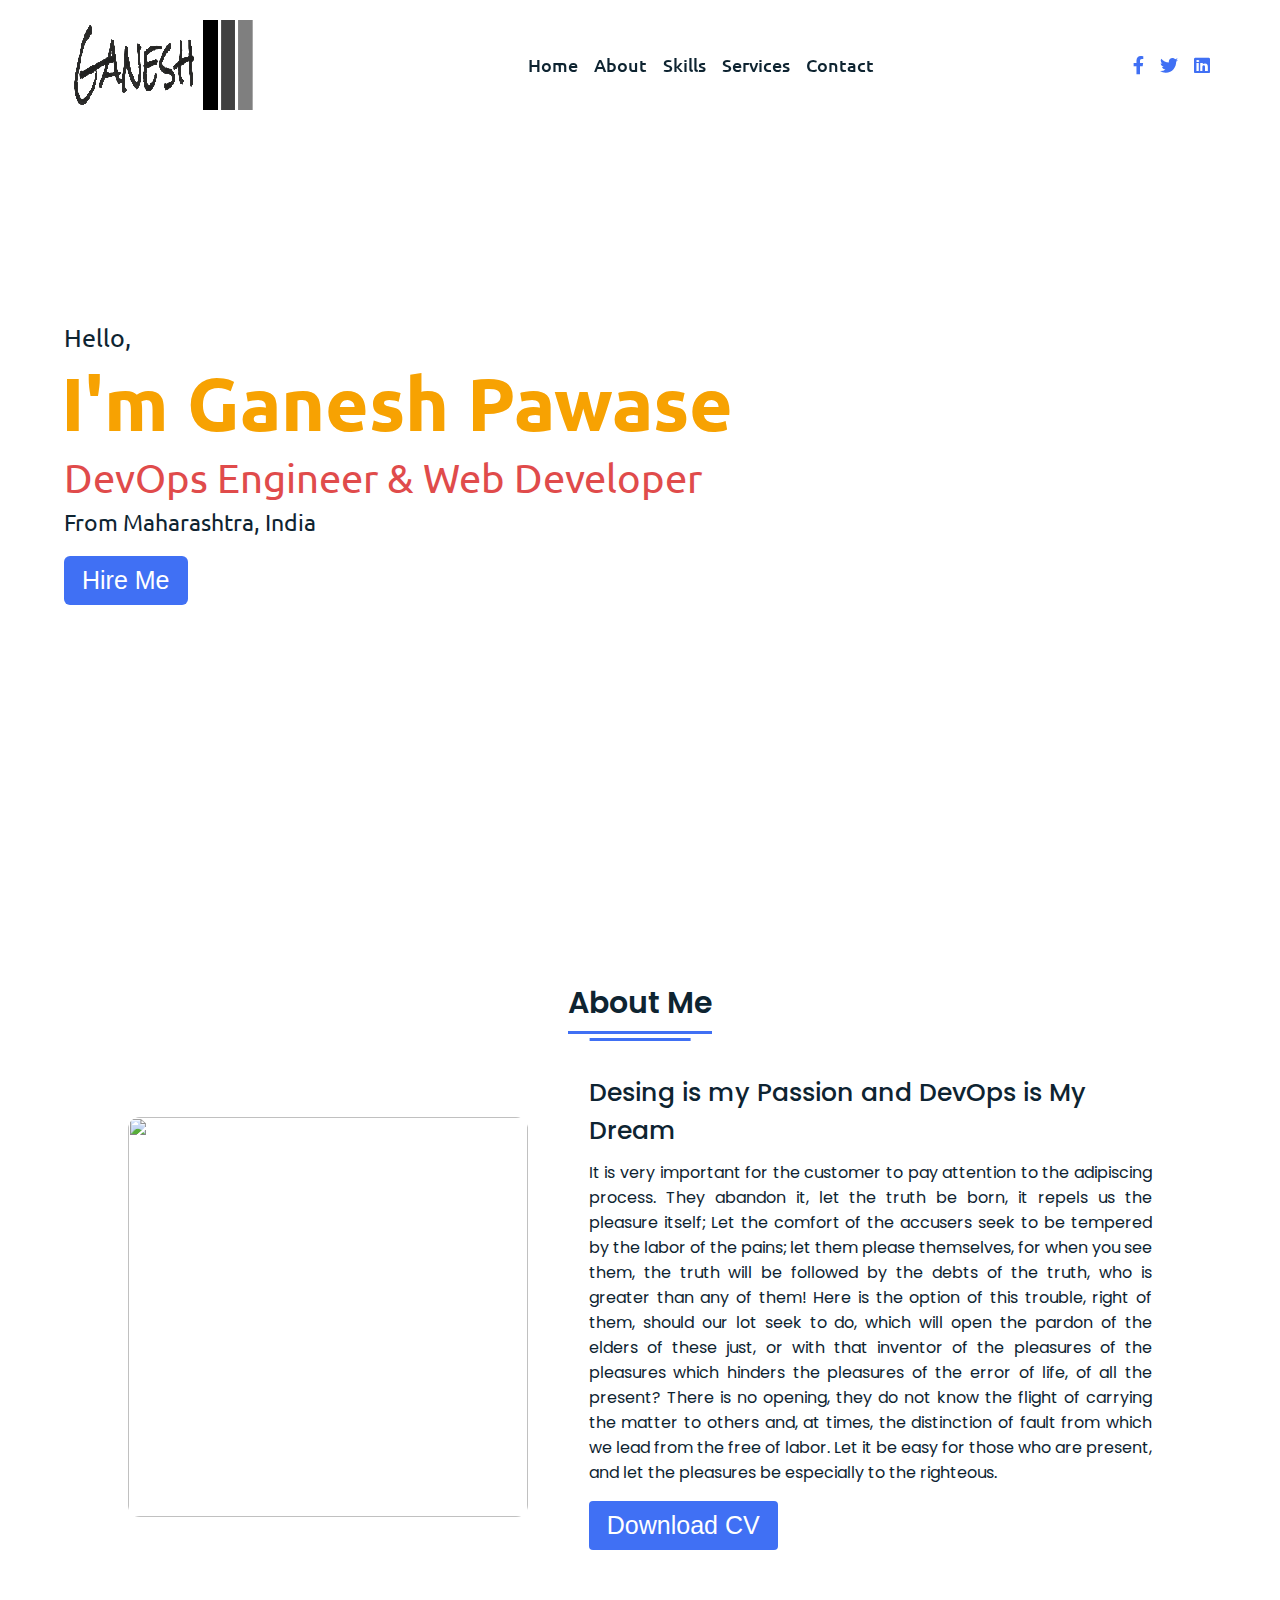
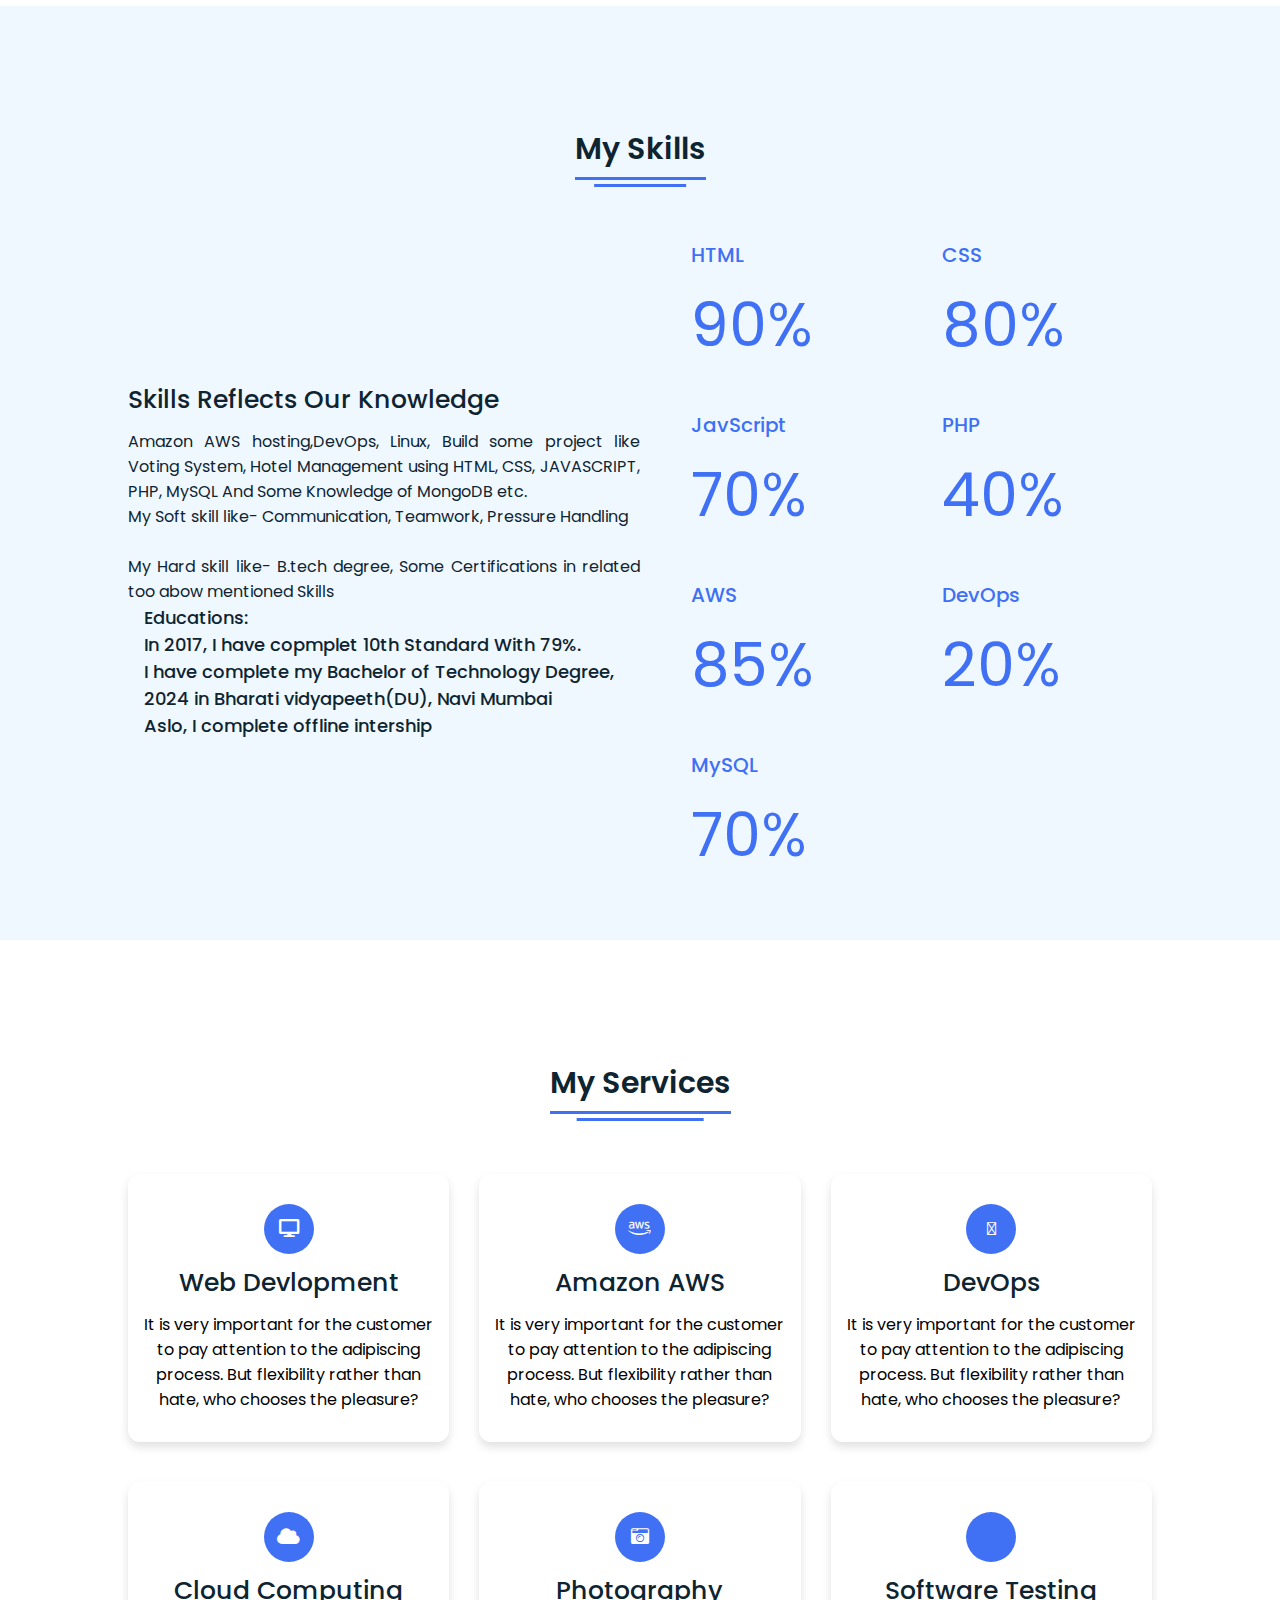
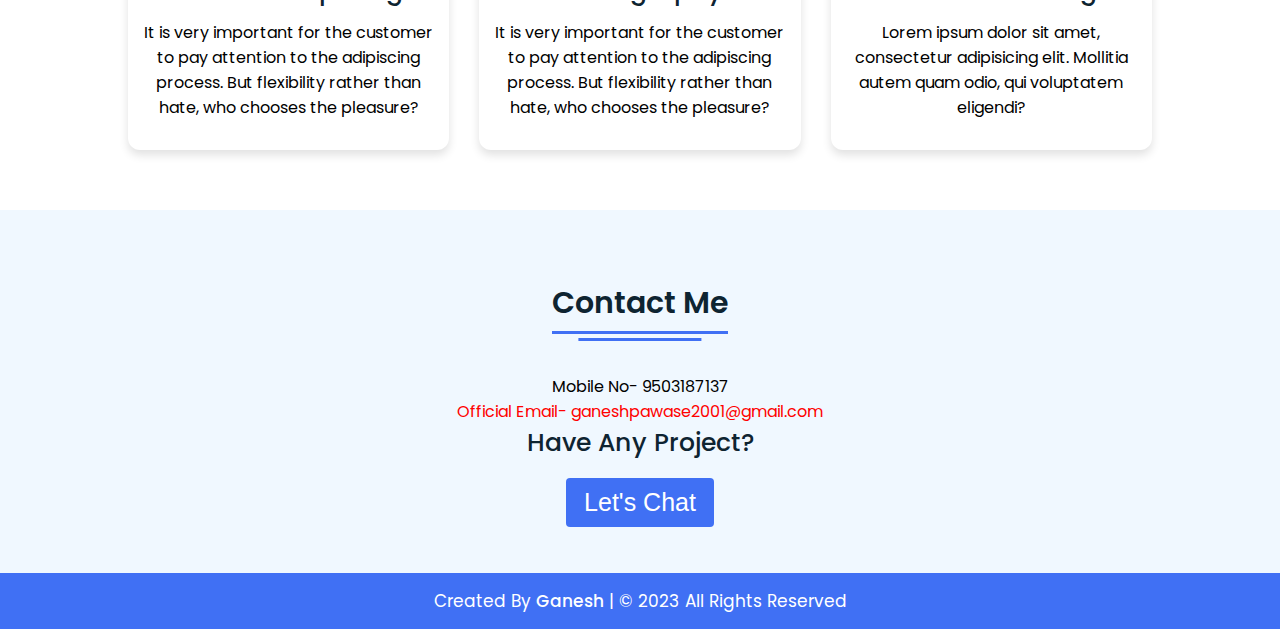
==== index.html @ 29e8b8f6 "Myportfolio" ====
<!DOCTYPE html>
<!-- Designined by CodingLab | www.youtube.com/codinglabyt -->
<html lang="en" dir="ltr">
  <head>
    <meta charset="UTF-8">
    <title> Responsive Portfolio Website</title>
    <link rel="stylesheet" href="style.css">
    <!-- Fontawesome CDN Link -->
    <link rel="stylesheet" href="https://cdnjs.cloudflare.com/ajax/libs/font-awesome/5.15.2/css/all.min.css"/>
     <meta name="viewport" content="width=device-width, initial-scale=1.0">
   </head>
<body>
  <!-- Move to up button -->
  <div class="scroll-button">
    <a href="#home"><i class="fas fa-arrow-up"></i></a>
  </div>
  <!-- navgaition menu -->
  <nav>
    <div class="navbar">
      <img src="Images/ganesh-logo 5.png" class="logo">
      <ul class="menu">
          <li><a href="#home">Home</a></li>
          <li><a href="#about">About</a></li>
          <li><a href="#skills">Skills</a></li>
          <li><a href="#services">Services</a></li>
          <li><a href="#contact">Contact</a></li>
          <div class="cancel-btn">
            <i class="fas fa-times"></i>
          </div>
      </ul>
      <div class="media-icons">
        <a href="https://www.facebook.com/ganesh.pavase.315"><i class="fab fa-facebook-f"></i></a>
        <a href="https://twitter.com/"><i class="fab fa-twitter"></i></a>
        <a href="https://www.linkedin.com/in/ganesh-pawase-9b8730229/"><i class="fab fa-linkedin"></i></a>
      </div>
    </div>
    <div class="menu-btn">
      <i class="fas fa-bars"></i>
    </div>
  </nav>

<!-- Home Section Start -->
 <section class="home" id="home">
   <div class="home-content">
     <div class="text">
       <div class="text-one">Hello,</div>
       <div class="text-two">I'm Ganesh Pawase</div>
       <div class="text-three">DevOps Engineer & Web Developer</div>
       <div class="text-four">From Maharashtra, India</div>
     </div>
     <div class="button">
       <button>Hire Me</button>
     </div>
   </div>
 </section>

<!-- About Section Start -->
<section class="about" id="about">
  <div class="content">
    <div class="title"><span>About Me</span></div>
  <div class="about-details">
    <div class="left">
      <img src="images/about.jpg" alt="">
    </div>
    <div class="right">
      <div class="topic">Desing is my Passion and DevOps is My Dream</div>
      <p>It is very important for the customer to pay attention to the adipiscing process. They abandon it, let the truth be born, it repels us the pleasure itself; Let the comfort of the accusers seek to be tempered by the labor of the pains; let them please themselves, for when you see them, the truth will be followed by the debts of the truth, who is greater than any of them! Here is the option of this trouble, right of them, should our lot seek to do, which will open the pardon of the elders of these just, or with that inventor of the pleasures of the pleasures which hinders the pleasures of the error of life, of all the present? There is no opening, they do not know the flight of carrying the matter to others and, at times, the distinction of fault from which we lead from the free of labor. Let it be easy for those who are present, and let the pleasures be especially to the righteous.</p>
      <div class="button">
        <a download="" href="Images/myResume.pdf"><button>Download CV</button></i></a>
      </div>
    </div>
  </div>
  </div>
</section>

<!-- My Skill Section Start -->
<!-- Section Tag and Other Div will same where we need to put same CSS -->
<section class="skills" id="skills">
 <div class="content">
   <div class="title"><span>My Skills</span></div>
   <div class="skills-details">
     <div class="text">
       <div class="topic">Skills Reflects Our Knowledge</div>
       <p>Amazon AWS hosting,DevOps, Linux, Build some project like Voting System, Hotel Management using HTML, CSS, JAVASCRIPT, PHP, MySQL And Some Knowledge of MongoDB etc.</p>
       <p>My Soft skill like- Communication, Teamwork, Pressure Handling</p>
       <br><p>My Hard skill like- B.tech degree, Some Certifications in related too abow mentioned Skills</p>
       <div class="experience">
         <br><div class="exp">Educations:<br>In 2017, I have copmplet 10th Standard With 79%. <br>I have complete my Bachelor of Technology Degree, 2024 in Bharati vidyapeeth(DU), Navi Mumbai <br> Aslo, I complete offline intership</div>
       </div>
     </div>
     <div class="boxes">
       <div class="box">
         <div class="topic">HTML</div>
         <div class="per">90%</div>
       </div>
       <div class="box">
         <div class="topic">CSS</div>
         <div class="per">80%</div>
       </div>
       <div class="box">
         <div class="topic">JavScript</div>
         <div class="per">70%</div>
       </div>
       <div class="box">
         <div class="topic">PHP</div>
         <div class="per">40%</div>
       </div>
       <div class="box">
        <div class="topic">AWS</div>
        <div class="per">85%</div>
      </div>
      <div class="box">
        <div class="topic">DevOps</div>
        <div class="per">20%</div>
      </div>
      <div class="box">
        <div class="topic">MySQL</div>
        <div class="per">70%</div>
      </div>
     </div>
   </div>
 </div>
</section>

<!-- My Services Section Start -->
 <section class="services" id="services">
   <div class="content">
     <div class="title"><span>My Services</span></div>
     <div class="boxes">
       <div class="box">
         <div class="icon">
           <i class="fas fa-desktop"></i>
       </div>
       <div class="topic">Web Devlopment</div>
       <p>It is very important for the customer to pay attention to the adipiscing process. But flexibility rather than hate, who chooses the pleasure?</p>
     </div>
       <div class="box">
         <div class="icon">
          <i class="fab fa-aws"></i>
       </div>
       <div class="topic">Amazon AWS</div>
       <p>It is very important for the customer to pay attention to the adipiscing process. But flexibility rather than hate, who chooses the pleasure?</p>
     </div>
       <div class="box">
         <div class="icon">
          <i class="fa-brands fa-dev"></i>
       </div>
       <div class="topic">DevOps</div>
       <p>It is very important for the customer to pay attention to the adipiscing process. But flexibility rather than hate, who chooses the pleasure?</p>
     </div>
       <div class="box">
         <div class="icon">
          <i class="fas fa-cloud"></i>
       </div>
       <div class="topic">Cloud Computing</div>
       <p>It is very important for the customer to pay attention to the adipiscing process. But flexibility rather than hate, who chooses the pleasure?</p>
     </div>
       <div class="box">
         <div class="icon">
           <i class="fas fa-camera-retro"></i>
       </div>
       <div class="topic">Photography</div>
       <p>It is very important for the customer to pay attention to the adipiscing process. But flexibility rather than hate, who chooses the pleasure?</p>
     </div>
       <div class="box">
         <div class="icon">
          <i class="fa-regular fa-gears"></i>
       </div>
       <div class="topic">Software Testing</div>
       <p>Lorem ipsum dolor sit amet, consectetur adipisicing elit. Mollitia autem quam odio, qui voluptatem eligendi?</p>
     </div>
   </div>
   </div>
 </section>

<!-- Contact Me section Start -->
<section class="contact" id="contact">
  <div class="content">
    <div class="title"><span>Contact Me</span><br></div>
    <div class="box">
    <div class="mobile">Mobile No- 9503187137</div>
    <div class="email">Official Email- ganeshpawase2001@gmail.com</div>
    <div class="text">
      <div class="topic">Have Any Project?</div>
      <p></p>
      <div class="button">
        <button>Let's Chat</button>
      </div>
    </div>
  </div>
</section>

<!-- Footer Section Start -->
<footer>
  <div class="text">
    <span>Created By <a href="#">Ganesh</a> | &#169; 2023 All Rights Reserved</span>
  </div>
</footer>

  <script src="script.js"></script>
</body>
</html>
---- style.css ----
/* Google Font CDN Link */
@import url('https://fonts.googleapis.com/css2?family=Poppins:wght@400;500;600;700&family=Ubuntu:wght@400;500;700&display=swap');
*{
  margin: 0;
  padding: 0;
  box-sizing: border-box;
  text-decoration: none;
  scroll-behavior: smooth;
}

/* Custom Scroll Bar CSS */
::-webkit-scrollbar {
    width: 10px;
}
::-webkit-scrollbar-track {
    background: #f1f1f1;
}
::-webkit-scrollbar-thumb {
    background: #3f62c4;
    border-radius: 12px;
    transition: all 0.3s ease;
}

::-webkit-scrollbar-thumb:hover {
    background: #4070f4;
}
/* navbar styling */
nav{
  position: fixed;
  width: 100%;
  padding: 20px 0;
  z-index: 998;
  transition: all 0.3s ease;
  font-family: 'Ubuntu', sans-serif;
}
nav.sticky{
  background: #4070f4;
  padding: 13px 0;
}
nav .navbar{
  width: 90%;
  display: flex;
  justify-content: space-between;
  align-items: center;
  margin: auto;
}
nav .navbar .logo a{
  font-weight: 500;
  font-size: 35px;
  color: #4070f4;
}
nav.sticky .navbar .logo a{
  color: #fff;
}
nav .navbar .menu{
  display: flex;
  position: relative;
}
nav .navbar .menu li{
  list-style: none;
  margin: 0 8px;
}
.navbar .menu a{
  font-size: 18px;
  font-weight: 500;
  color: #0E2431;
  padding: 6px 0;
  transition: all 0.4s ease;
}
.navbar .menu a:hover{
  color: #e01212;
}
nav.sticky .menu a{
  color: #FFF;
}
nav.sticky .menu a:hover{
  color: #0E2431;
}
.navbar .media-icons a{
  color: #4070f4;
  font-size: 18px;
  margin: 0 6px;
}
nav.sticky .media-icons a{
  color: #cf1218;
}
.navbar .media-icons a:hover{
  color: #cf1218;
}

/* Side Navigation Menu Button CSS */
nav .menu-btn,
.navbar .menu .cancel-btn{
  position: absolute;
  color: #fff;
  right: 30px;
  top: 20px;
  font-size: 20px;
  cursor: pointer;
  transition: all 0.3s ease;
  display: none;
}
nav .menu-btn{
  color: #324a8b;
}
nav.sticky .menu-btn{
  color: #FFF;
}
.navbar .menu .menu-btn{
  color: #fff;
}

/* home section styling */
.home{
  height: 100vh;
  width: 100%;
  background: url("images/boy 2.png") no-repeat;
  background-size: cover;
  background-position: center;
  background-attachment: fixed;
  font-family: 'Ubuntu', sans-serif;
}
.home .home-content{
  width: 90%;
  height: 100%;
  margin: auto;
  display: flex;
  flex-direction: column;
  justify-content: center;
}
.home .text-one{
  font-size: 25px;
  color: #0E2431;
}
.home .text-two{
  color: #f7a202;
  font-size: 75px;
  font-weight: 600;
  margin-left: -3px;
}
.home .text-three{
  font-size: 40px;
  margin: 5px 0;
  color: #e04b4b;
}
.home .text-four{
  font-size: 23px;
  margin: 5px 0;
  color: #0E2431;
}
.home .button{
  margin: 14px 0;
}
.home .button button{
  outline: none;
  padding: 8px 16px;
  border-radius: 6px;
  font-size: 25px;
  font-weight: 400;
  background: #4070f4;
  color: #fff;
  cursor: pointer;
  border: 2px solid transparent;
  transition: all 0.4s ease;
}
.home .button button:hover{
  border-color: #4070f4;
  background-color: #fff;
  color: #4070f4;
}

/* About Section Styling */
/* Those Elements Where We Have Apply Same CSS,
 I'm Selecting Directly 'Section Tag' and 'Class'  */
section{
  padding-top: 40px;
}
section .content{
  width: 80%;
  margin: 40px auto;
  font-family: 'Poppins', sans-serif;
}
.about .about-details{
  display: flex;
  justify-content: space-between;
  align-items: center;
}
section .title{
  display: flex;
  justify-content: center;
  margin-bottom: 40px;
}
section .title span{
  color: #0E2431;
  font-size: 30px;
  font-weight: 600;
  position: relative;
  padding-bottom: 8px;
}
section .title span::before,
section .title span::after{
  content: '';
  position: absolute;
  height: 3px;
  width: 100%;
  background: #4070f4;
  left: 0;
  bottom: 0;
}
section .title span::after{
  bottom: -7px;
  width: 70%;
  left: 50%;
  transform: translateX(-50%);
}
.about .about-details .left{
  width: 45%;
}
.about .left img{
  height: 400px;
  width: 400px;
  object-fit: cover;
  border-radius: 12px;
}
.about-details .right{
  width: 55%;
}
section  .topic{
  color: #0E2431;
  font-size: 25px;
  font-weight: 500;
  margin-bottom: 10px;
}
.about-details .right p{
  text-align: justify;
  color: #0E2431;
}
section .button{
  margin: 16px 0;
}
section .button button{
  outline: none;
  padding: 8px 16px;
  border-radius: 4px;
  font-size: 25px;
  font-weight: 400;
  background: #4070f4;
  color: #fff;
  border: 2px solid transparent;
  cursor: pointer;
  transition: all 0.4s ease;
}
section .button button:hover{
  border-color: #4070f4;
  background-color: #fff;
  color: #4070f4;
}

 /* My Skills CSS */
 .skills{
   background: #F0F8FF;
 }
 .skills .content{
   padding: 40px 0;
 }
 .skills .skills-details{
   display: flex;
   justify-content: space-between;
   align-items: center;
 }
 .skills-details .text{
   width: 50%;
 }
 .skills-details p{
   color: #0E2431;
   text-align: justify;
 }
.skills .skills-details .experience{
  display: flex;
  align-items: center;
  margin: 0 10px;
}
.skills-details .experience .num{
  color: #0E2431;
  font-size: 80px;
}
.skills-details .experience .exp{
  color: #0E2431;
  margin-left: 20px;
  font-size: 18px;
  font-weight: 500;
  margin: 0 6px;
}
.skills-details .boxes{
  width: 45%;
  display: flex;
  flex-wrap: wrap;
  justify-content: space-between;
}
.skills-details .box{
  width: calc(100% / 2 - 20px);
  margin: 20px 0;
}
.skills-details .boxes .topic{
  font-size: 20px;
  color: #4070f4;
}
.skills-details .boxes .per{
  font-size: 60px;
  color: #4070f4;
}

/* My Services CSS */
.services .boxes{
  display: flex;
  flex-wrap: wrap;
  justify-content: space-between;
}
.services .boxes .box{
  margin: 20px 0;
  width: calc(100% / 3 - 20px);
  text-align: center;
  border-radius: 12px;
  padding: 30px 10px;
  box-shadow: 0 5px 10px rgba(0, 0, 0, 0.12);
  cursor: default;
  transition: all 0.4s ease;
}
.services .boxes .box:hover{
  background: #4070f4;
  color: #fff;
}
.services .boxes .box .icon{
  height: 50px;
  width: 50px;
  background: #4070f4;
  border-radius: 50%;
  text-align: center;
  line-height: 50px;
  font-size: 18px;
  color: #fff;
  margin: 0 auto 10px auto;
  transition: all 0.4s ease;
}
.boxes .box:hover .icon{
  background-color: #fff;
  color: #4070f4;
}
.services .boxes .box:hover .topic,
.services .boxes .box:hover p{
  color: #0E2431;
  transition: all 0.4s ease;
}
.services .boxes .box:hover .topic,
.services .boxes .box:hover p{
  color: #fff;
}
/* Contact Me CSS */
.contact{
  background: #F0F8FF;
}
.contact .content{
  margin: 0 auto;
  padding: 30px 0;
}
.contact .content .mobile{
  text-align: center;
}
.contact .content .icon{
  color: #16ed7e;
}
.contact .content .email{
  text-align: center;
  color: red;
}

.contact .text{
  width: 80%;
  text-align: center;
  margin: auto;
}

/* Footer CSS */
footer{
  background: #4070f4;
  padding: 15px 0;
  text-align: center;
  font-family: 'Poppins', sans-serif;
}
footer .text span{
  font-size: 17px;
  font-weight: 400;
  color: #fff;
}
footer .text span a{
  font-weight: 500;
  color: #FFF;
}
footer .text span a:hover{
  text-decoration: underline;
}
/* Scroll TO Top Button CSS */
.scroll-button a{
  position: fixed;
  bottom: 20px;
  right: 20px;
  color: #fff;
  background: #4070f4;
  padding: 7px 12px;;
  font-size: 18px;
  border-radius: 6px;
  box-shadow: rgba(0, 0, 0, 0.15);
  display: none;
}

/* Responsive Media Query */
@media (max-width: 1190px) {
  section .content{
    width: 85%;
  }
}
@media (max-width: 1000px) {
  .about .about-details{
    justify-content: center;
    flex-direction: column;
  }
  .about .about-details .left{
    display: flex;
    justify-content: center;
    width: 100%;
  }
  .about-details .right{
    width: 90%;
    margin: 40px 0;
  }
  .services .boxes .box{
    margin: 20px 0;
    width: calc(100% / 2 - 20px);
  }
}
@media (max-width: 900px) {
  .about .left img{
    height: 350px;
    width: 350px;
  }
}

@media (max-width: 750px) {
  nav .navbar{
    width: 90%;
  }
  nav .navbar .menu{
    position: fixed;
    left: -100%;
    top: 0;
    background: #0E2431;
    height: 100vh;
    max-width: 400px;
    width: 100%;
    padding-top: 60px;
    flex-direction: column;
    align-items: center;
    transition: all 0.5s ease;
  }
  .navbar.active .menu{
    left: 0;
  }
  nav .navbar .menu a{
    font-size: 23px;
    display: block;
    color: #fff;
    margin: 10px 0;
  }
  nav.sticky .menu a:hover{
    color: #16ed7e;
  }
  nav .navbar .media-icons{
    display: none;
  }
  nav .menu-btn,
  .navbar .menu .cancel-btn{
    display: block;
  }
  .home .text-two{
    font-size: 65px;
  }
  .home .text-three{
    font-size: 35px;
  }
  .skills .skills-details{
    align-items: center;
    justify-content: center;
    flex-direction: column;
  }
  .skills-details .text{
    width: 100%;
    margin-bottom: 50px;
  }
  .skills-details .boxes{
    justify-content: center;
    align-items: center;
    width: 100%;
  }
  .services .boxes .box{
    margin: 20px 0;
    width: 100%;
  }
  .contact .text{
    width: 100%;
}
}

@media (max-width: 500px){
  .home .text-two{
    font-size: 55px;
  }
  .home .text-three{
    font-size: 33px;
  }
  .skills-details .boxes .per{
    font-size: 50px;
    color: black;
  }
}
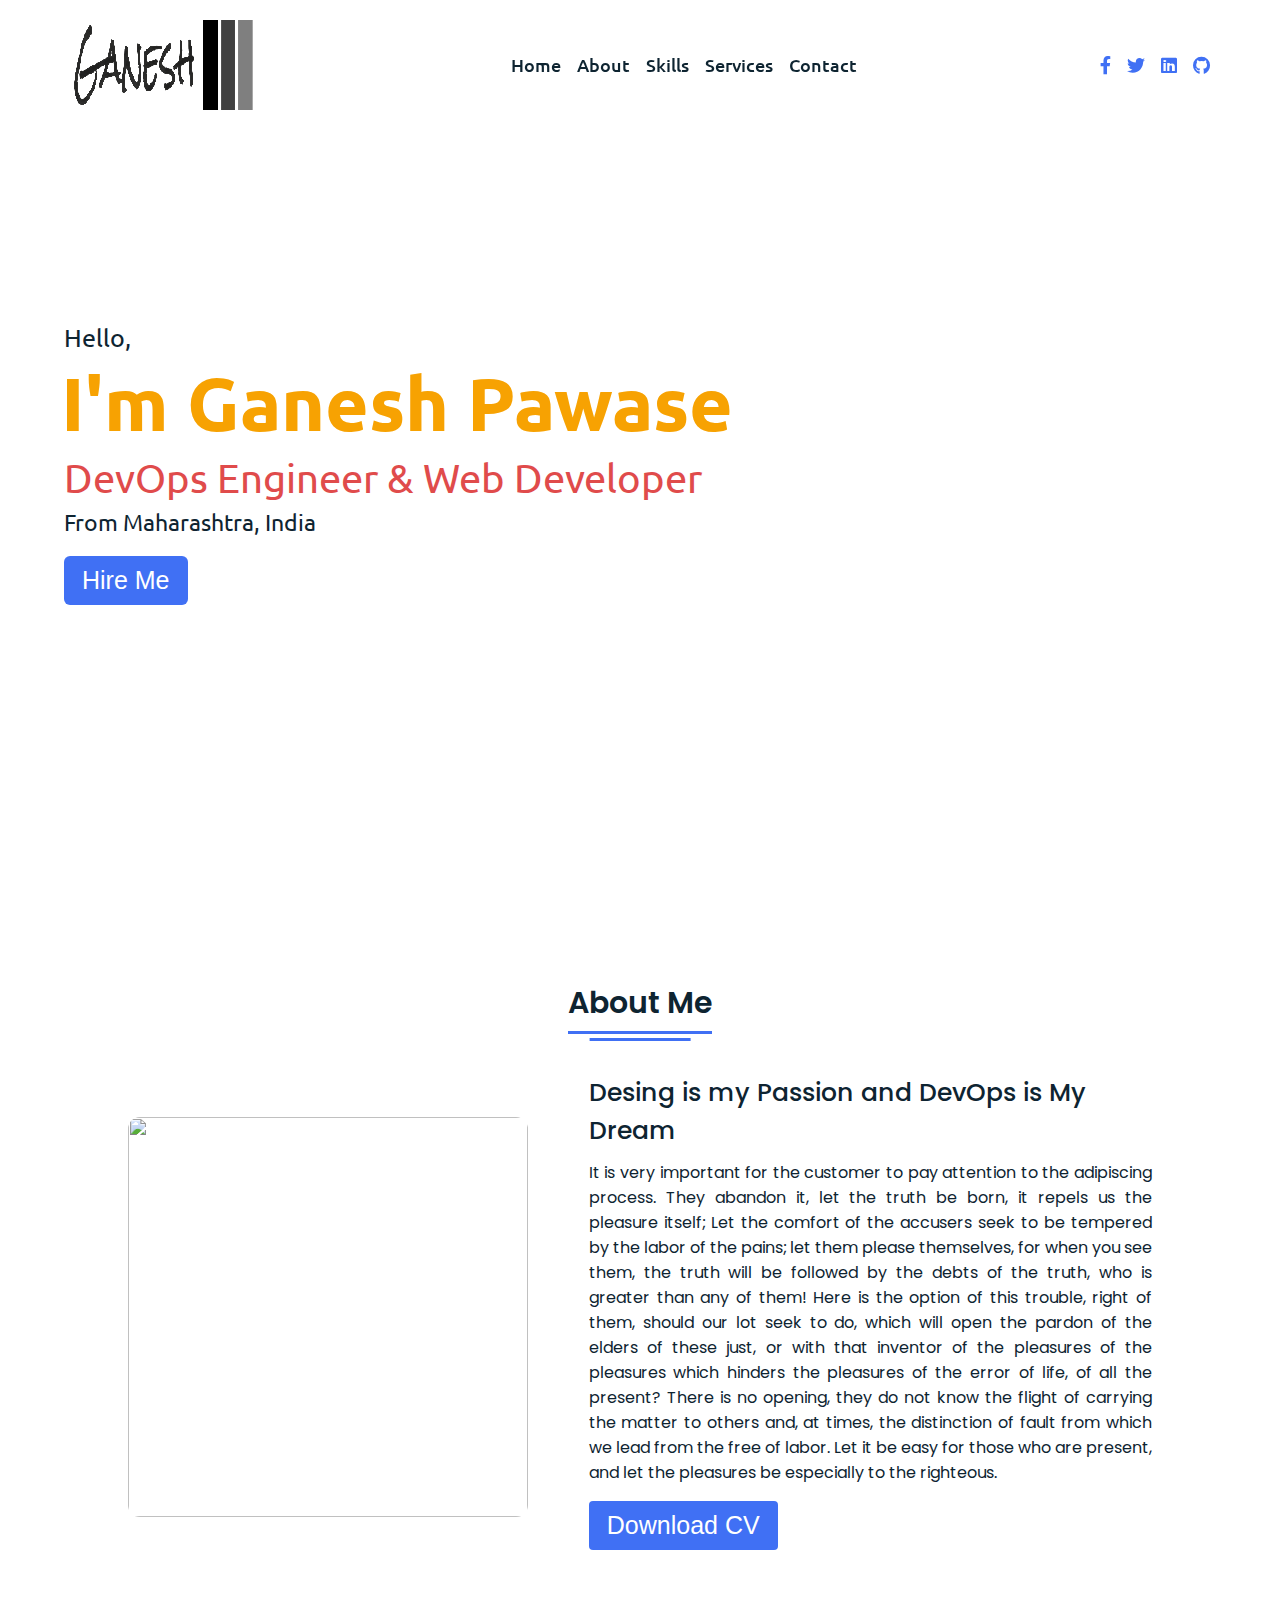
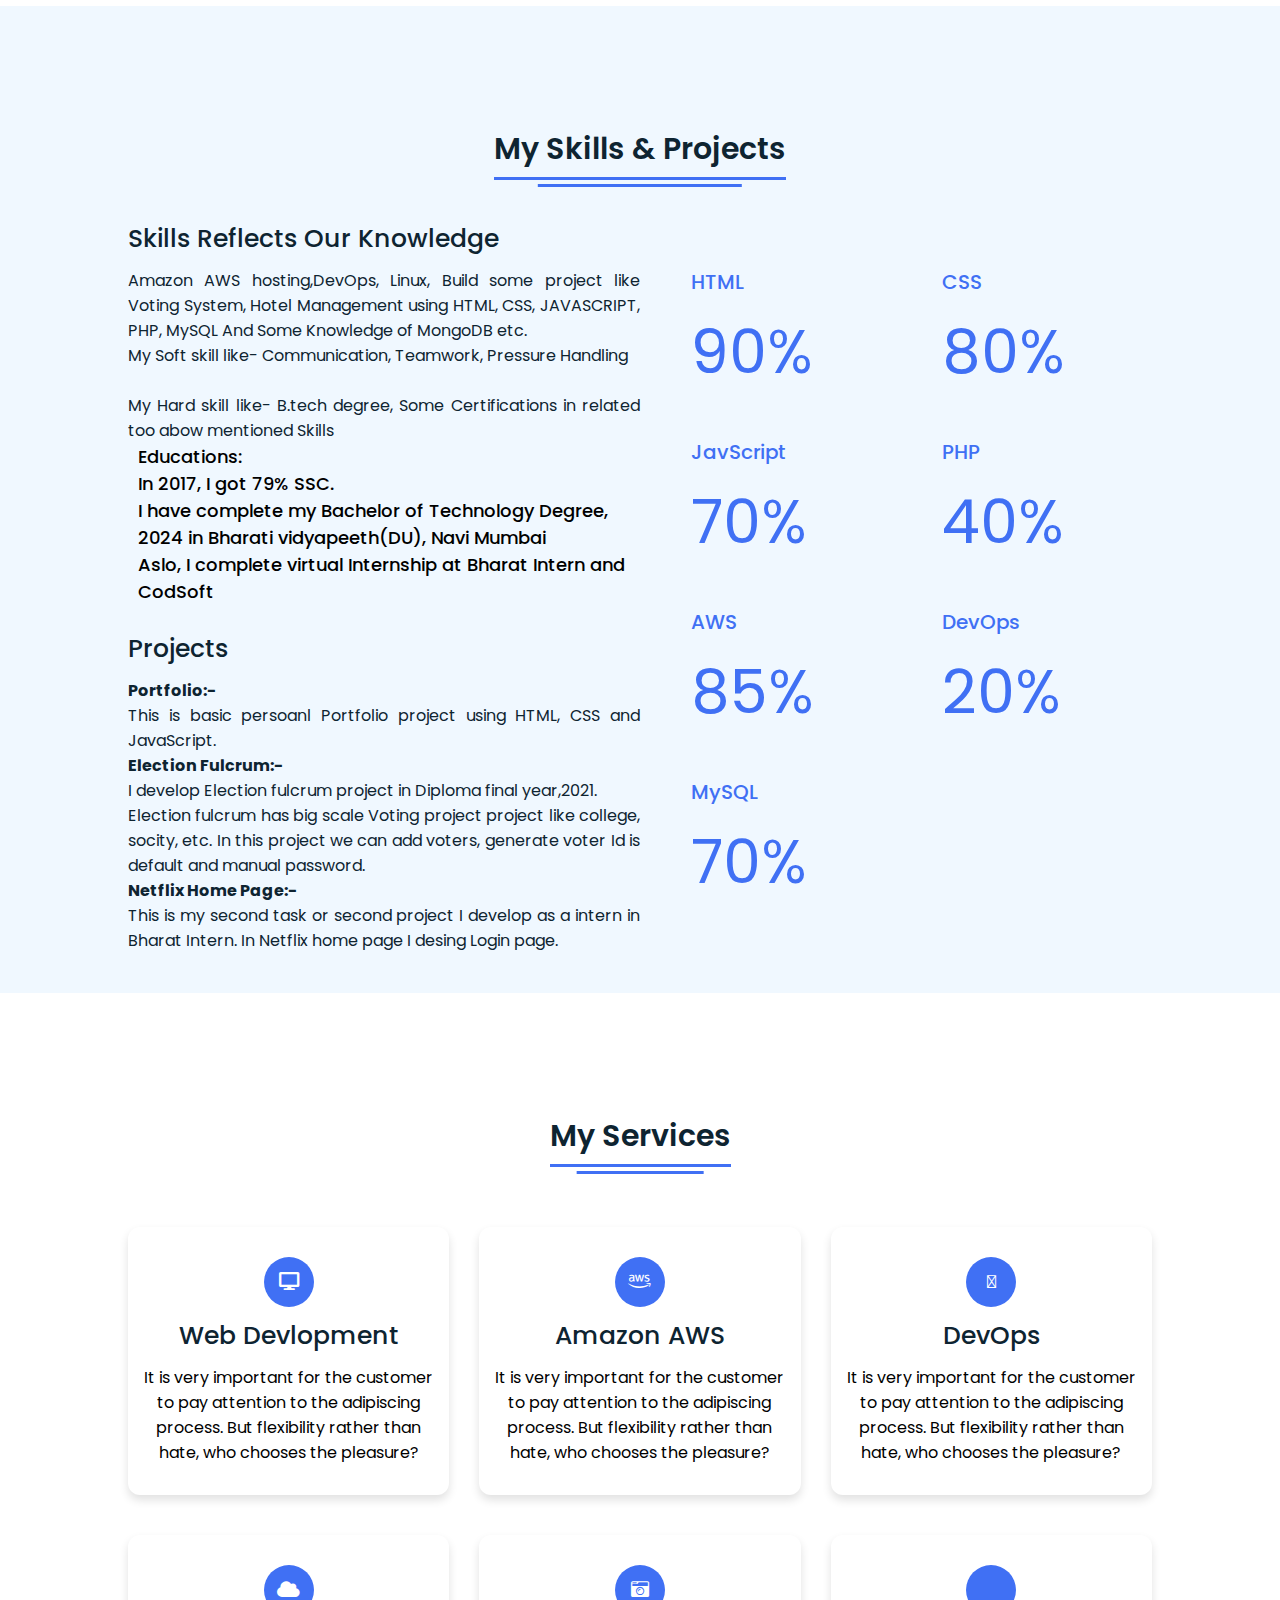
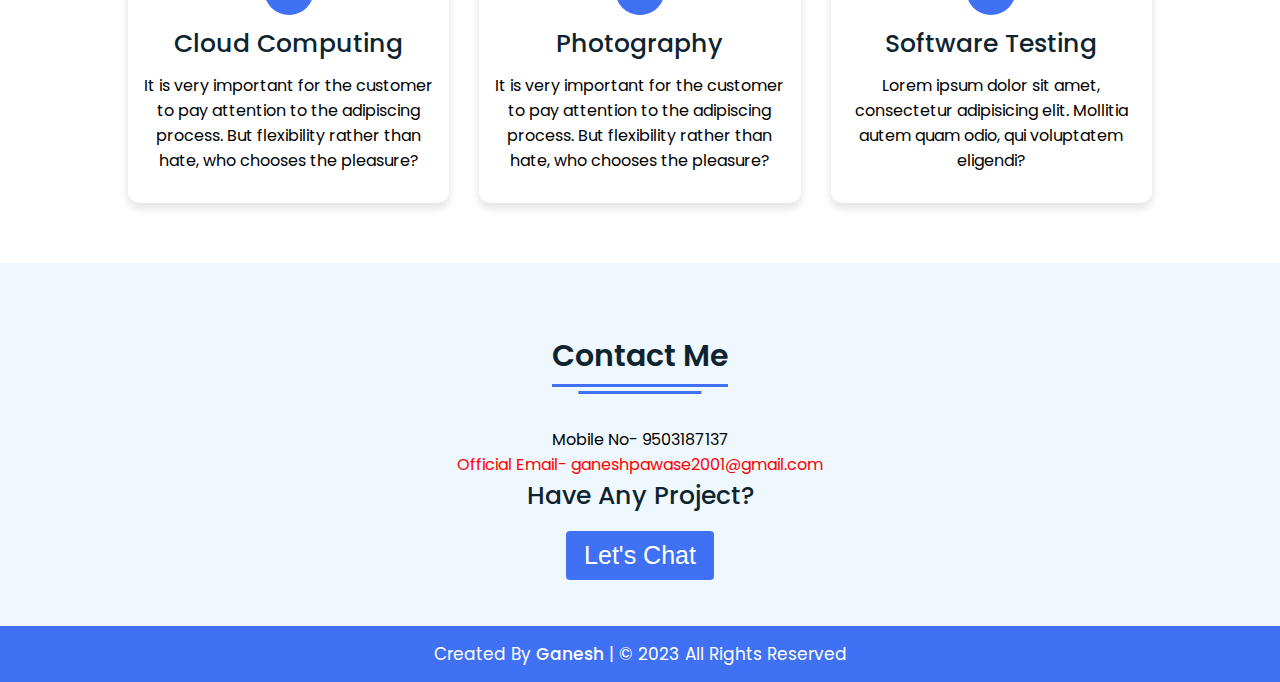
==== commit 1ad27d7b: "project section add" ====
--- a/index.html
+++ b/index.html
@@ -1,20 +1,20 @@
 <!DOCTYPE html>
-<!-- Designined by CodingLab | www.youtube.com/codinglabyt -->
+
 <html lang="en" dir="ltr">
   <head>
     <meta charset="UTF-8">
     <title> Responsive Portfolio Website</title>
     <link rel="stylesheet" href="style.css">
-    <!-- Fontawesome CDN Link -->
+   
     <link rel="stylesheet" href="https://cdnjs.cloudflare.com/ajax/libs/font-awesome/5.15.2/css/all.min.css"/>
      <meta name="viewport" content="width=device-width, initial-scale=1.0">
    </head>
 <body>
-  <!-- Move to up button -->
+
   <div class="scroll-button">
     <a href="#home"><i class="fas fa-arrow-up"></i></a>
   </div>
-  <!-- navgaition menu -->
+
   <nav>
     <div class="navbar">
       <img src="Images/ganesh-logo 5.png" class="logo">
@@ -32,6 +32,7 @@
         <a href="https://www.facebook.com/ganesh.pavase.315"><i class="fab fa-facebook-f"></i></a>
         <a href="https://twitter.com/"><i class="fab fa-twitter"></i></a>
         <a href="https://www.linkedin.com/in/ganesh-pawase-9b8730229/"><i class="fab fa-linkedin"></i></a>
+        <a href="https://github.com/ganeshpawase95"><i class="fab fa-github"></i></a>
       </div>
     </div>
     <div class="menu-btn">
@@ -39,7 +40,7 @@
     </div>
   </nav>
 
-<!-- Home Section Start -->
+
  <section class="home" id="home">
    <div class="home-content">
      <div class="text">
@@ -54,7 +55,7 @@
    </div>
  </section>
 
-<!-- About Section Start -->
+
 <section class="about" id="about">
   <div class="content">
     <div class="title"><span>About Me</span></div>
@@ -77,7 +78,7 @@
 <!-- Section Tag and Other Div will same where we need to put same CSS -->
 <section class="skills" id="skills">
  <div class="content">
-   <div class="title"><span>My Skills</span></div>
+   <div class="title"><span>My Skills & Projects</span></div>
    <div class="skills-details">
      <div class="text">
        <div class="topic">Skills Reflects Our Knowledge</div>
@@ -85,7 +86,17 @@
        <p>My Soft skill like- Communication, Teamwork, Pressure Handling</p>
        <br><p>My Hard skill like- B.tech degree, Some Certifications in related too abow mentioned Skills</p>
        <div class="experience">
-         <br><div class="exp">Educations:<br>In 2017, I have copmplet 10th Standard With 79%. <br>I have complete my Bachelor of Technology Degree, 2024 in Bharati vidyapeeth(DU), Navi Mumbai <br> Aslo, I complete offline intership</div>
+         <br><div class="exp">Educations:<br>In 2017, I got 79% SSC. <br>I have complete my Bachelor of Technology Degree, 2024 in Bharati vidyapeeth(DU), Navi Mumbai <br> Aslo, I complete virtual Internship at Bharat Intern and CodSoft</div>
+       </div>
+       <br>
+       <div class="project" id="project">
+        <div class="topic">Projects</div>
+        <div class="sub-topic">Portfolio:- </div>
+          <p>This is basic persoanl Portfolio project using HTML, CSS and JavaScript.</p>
+        <div class="sub-topic1">Election Fulcrum:-</div>
+        <p>I develop Election fulcrum project in Diploma final year,2021. <br>Election fulcrum has big scale Voting project project like college, socity, etc. In this project we can add voters, generate voter Id is default and manual password.</p>
+        <div class="sub-topic2">Netflix Home Page:-</div>
+        <p>This is my second task or second project I develop as a intern in Bharat Intern. In Netflix home page I desing Login page.</p>
        </div>
      </div>
      <div class="boxes">
@@ -172,6 +183,8 @@
    </div>
    </div>
  </section>
+
+ 
 
 <!-- Contact Me section Start -->
 <section class="contact" id="contact">
--- a/style.css
+++ b/style.css
@@ -284,12 +284,24 @@
   color: #0E2431;
   font-size: 80px;
 }
-.skills-details .experience .exp{
-  color: #0E2431;
+.skills-details .experience{
+  color: #000000;
   margin-left: 20px;
   font-size: 18px;
   font-weight: 500;
   margin: 0 6px;
+}
+.skills-details .project .sub-topic{
+  color: #0E2431;
+  font-weight: bold;
+}
+.skills-details .project .sub-topic1{
+  color: #0E2431;
+  font-weight: bold;
+}
+.skills-details .project .sub-topic2{
+  color: #0E2431;
+  font-weight: bold;
 }
 .skills-details .boxes{
   width: 45%;
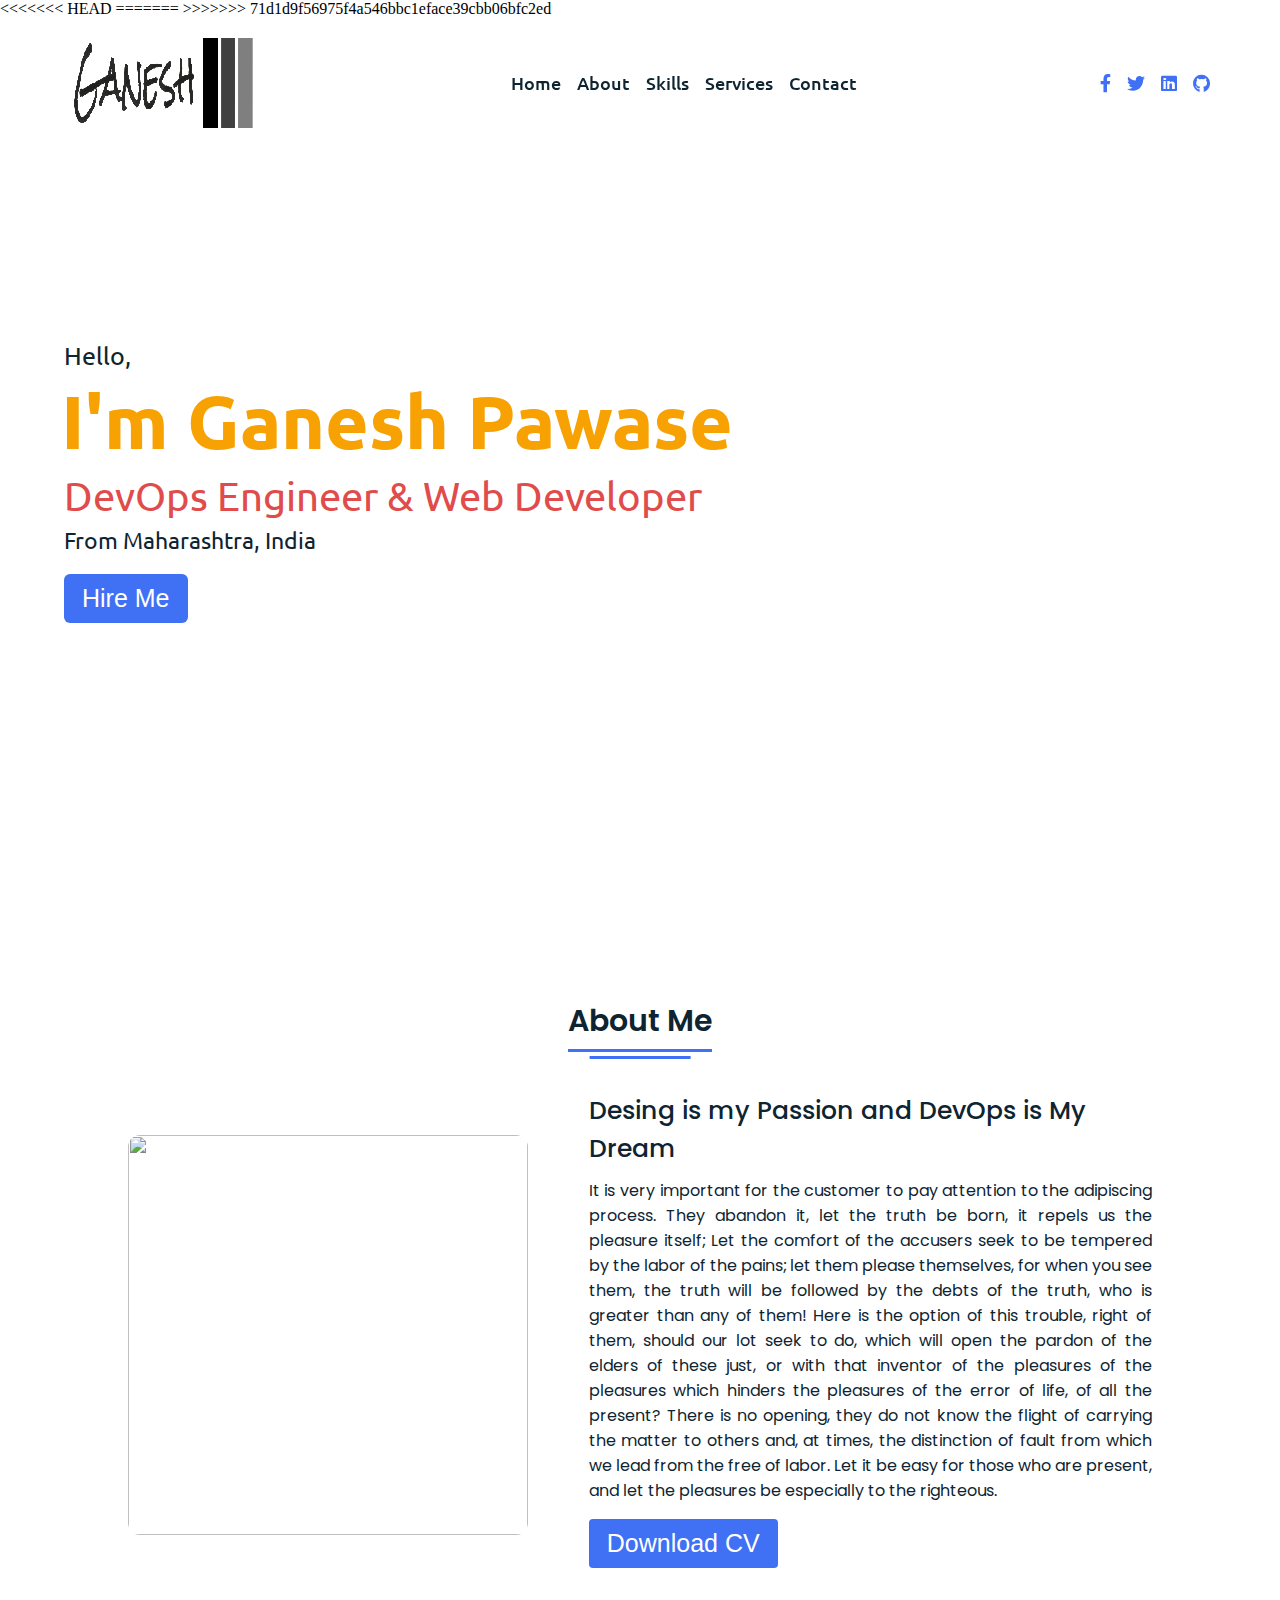
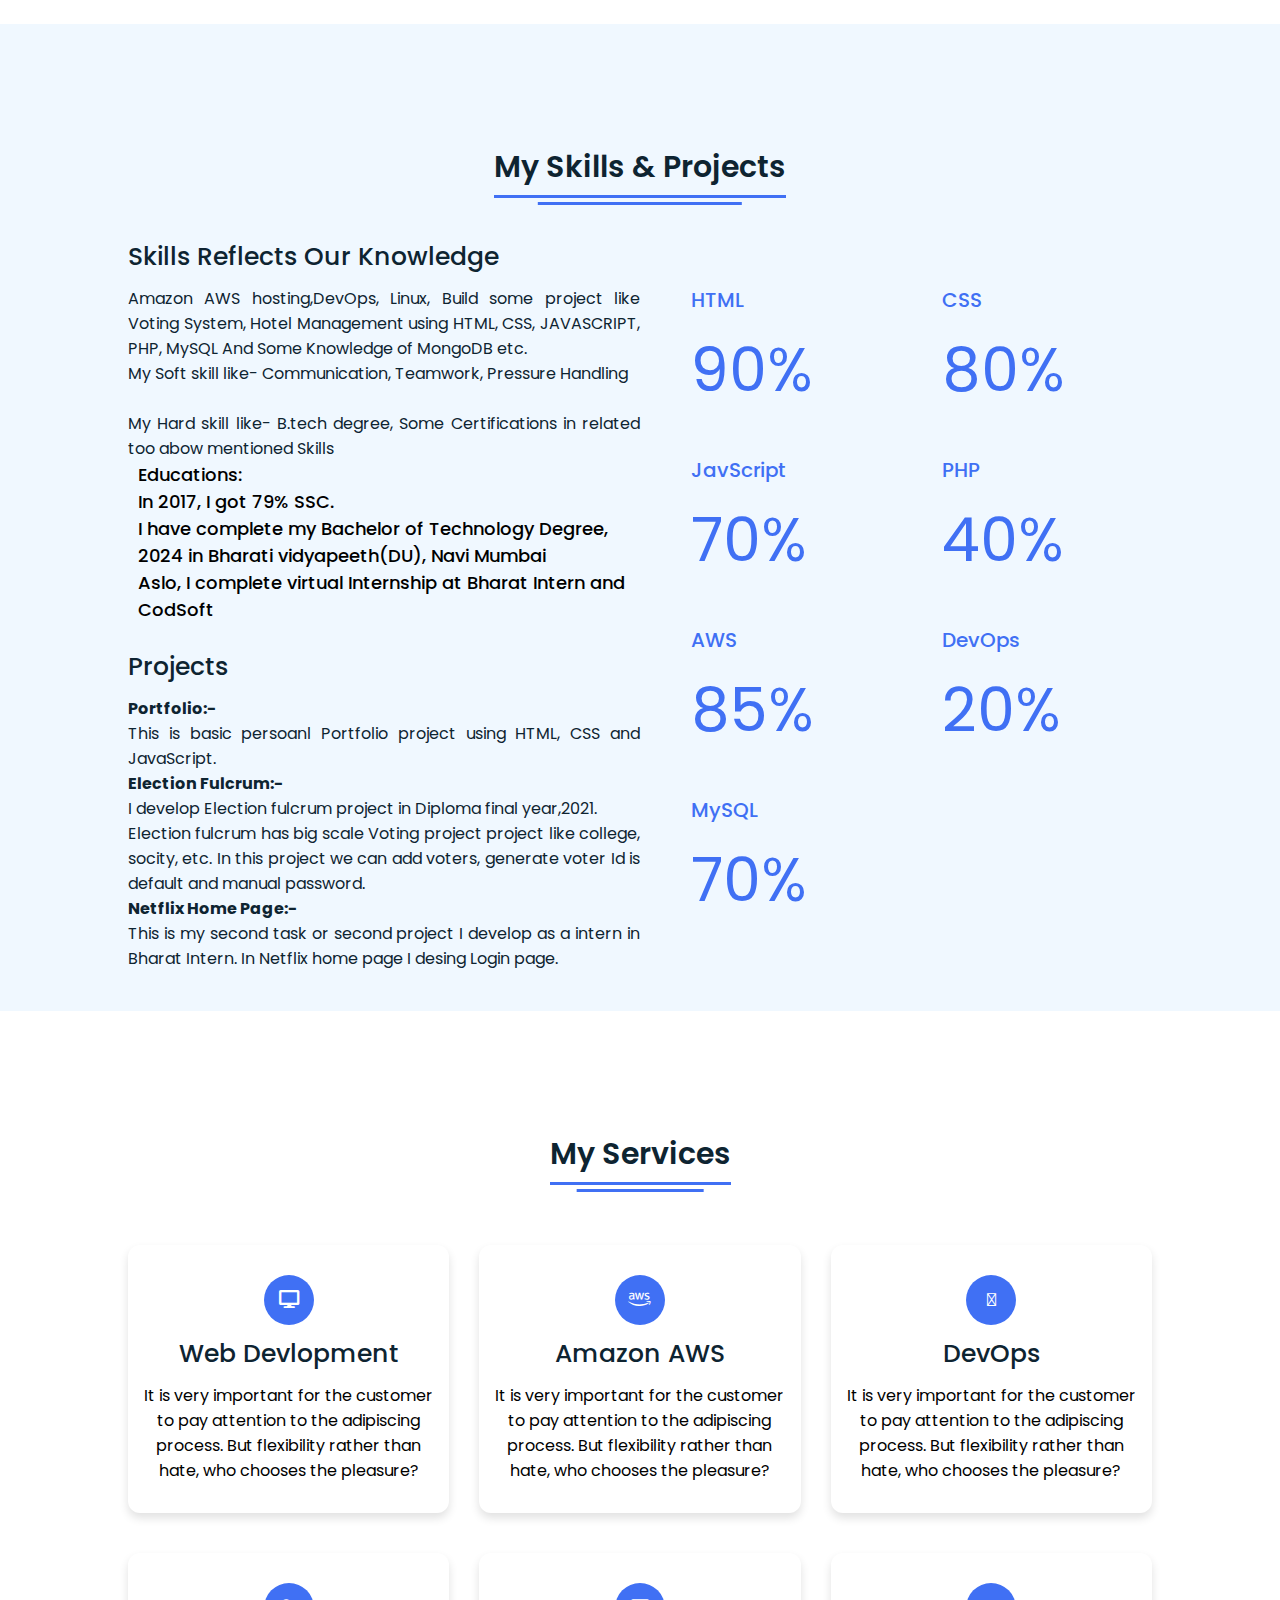
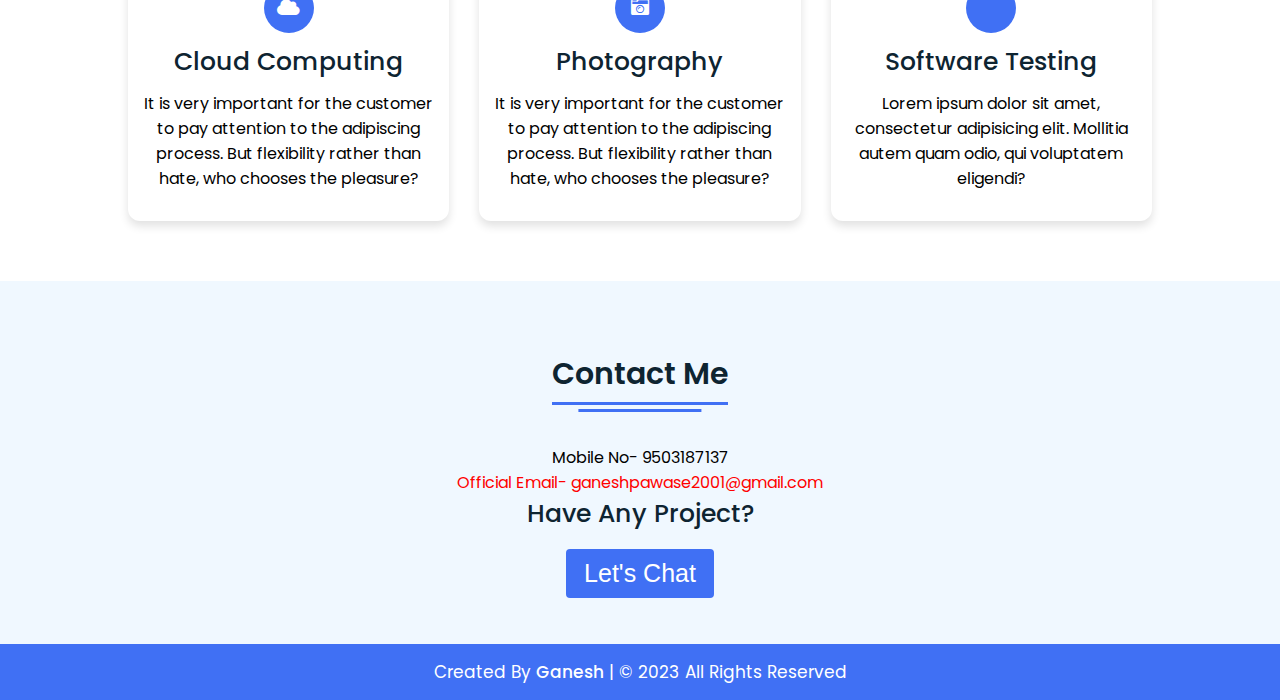
==== commit 2b4b24e8: "third commit" ====
--- a/index.html
+++ b/index.html
@@ -1,5 +1,8 @@
 <!DOCTYPE html>
-
+<<<<<<< HEAD
+
+=======
+>>>>>>> 71d1d9f56975f4a546bbc1eface39cbb06bfc2ed
 <html lang="en" dir="ltr">
   <head>
     <meta charset="UTF-8">
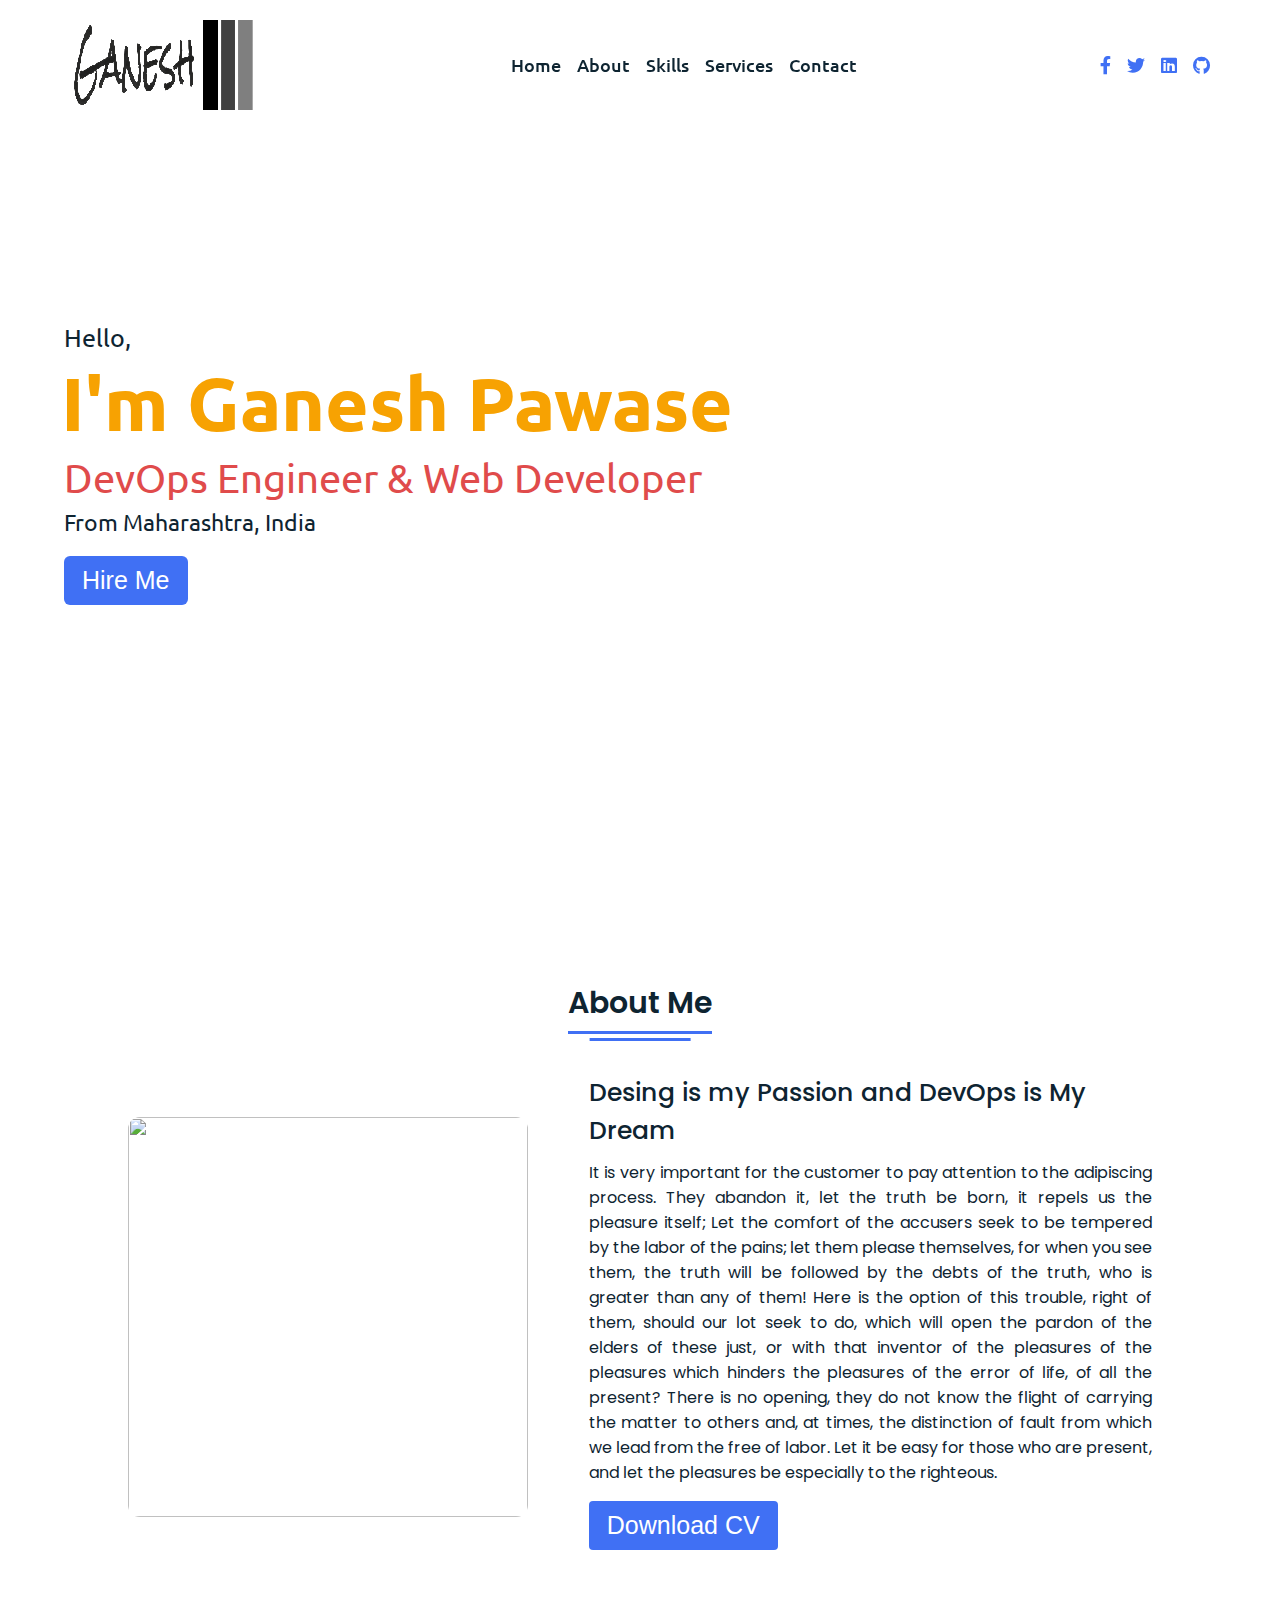
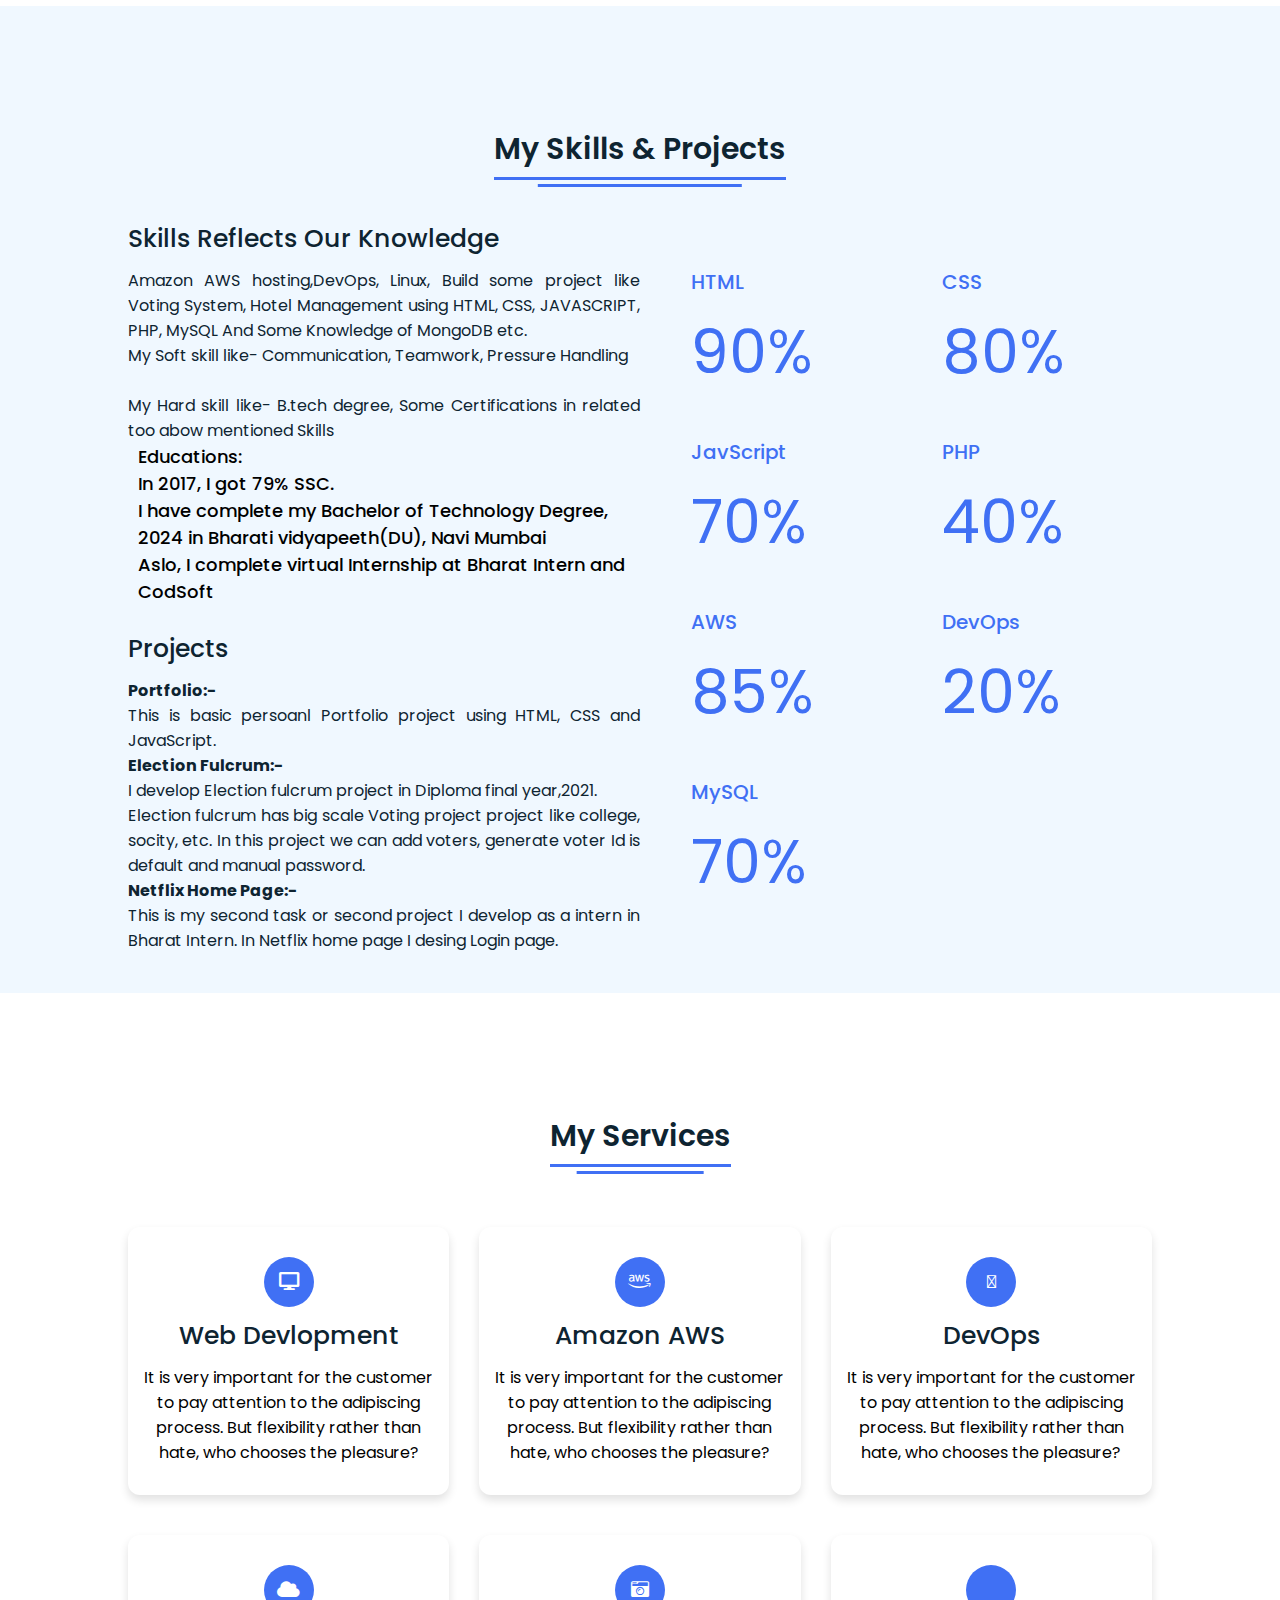
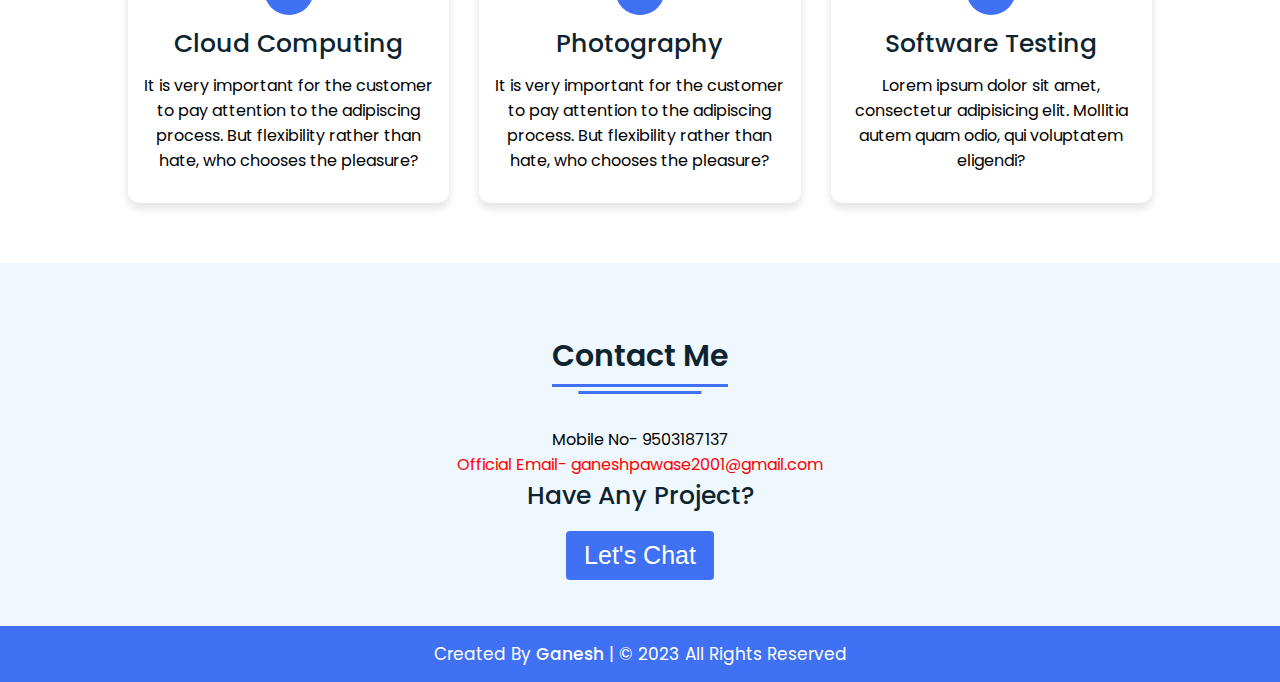
==== commit 96fcced0: "header mod" ====
--- a/index.html
+++ b/index.html
@@ -1,8 +1,4 @@
 <!DOCTYPE html>
-<<<<<<< HEAD
-
-=======
->>>>>>> 71d1d9f56975f4a546bbc1eface39cbb06bfc2ed
 <html lang="en" dir="ltr">
   <head>
     <meta charset="UTF-8">
